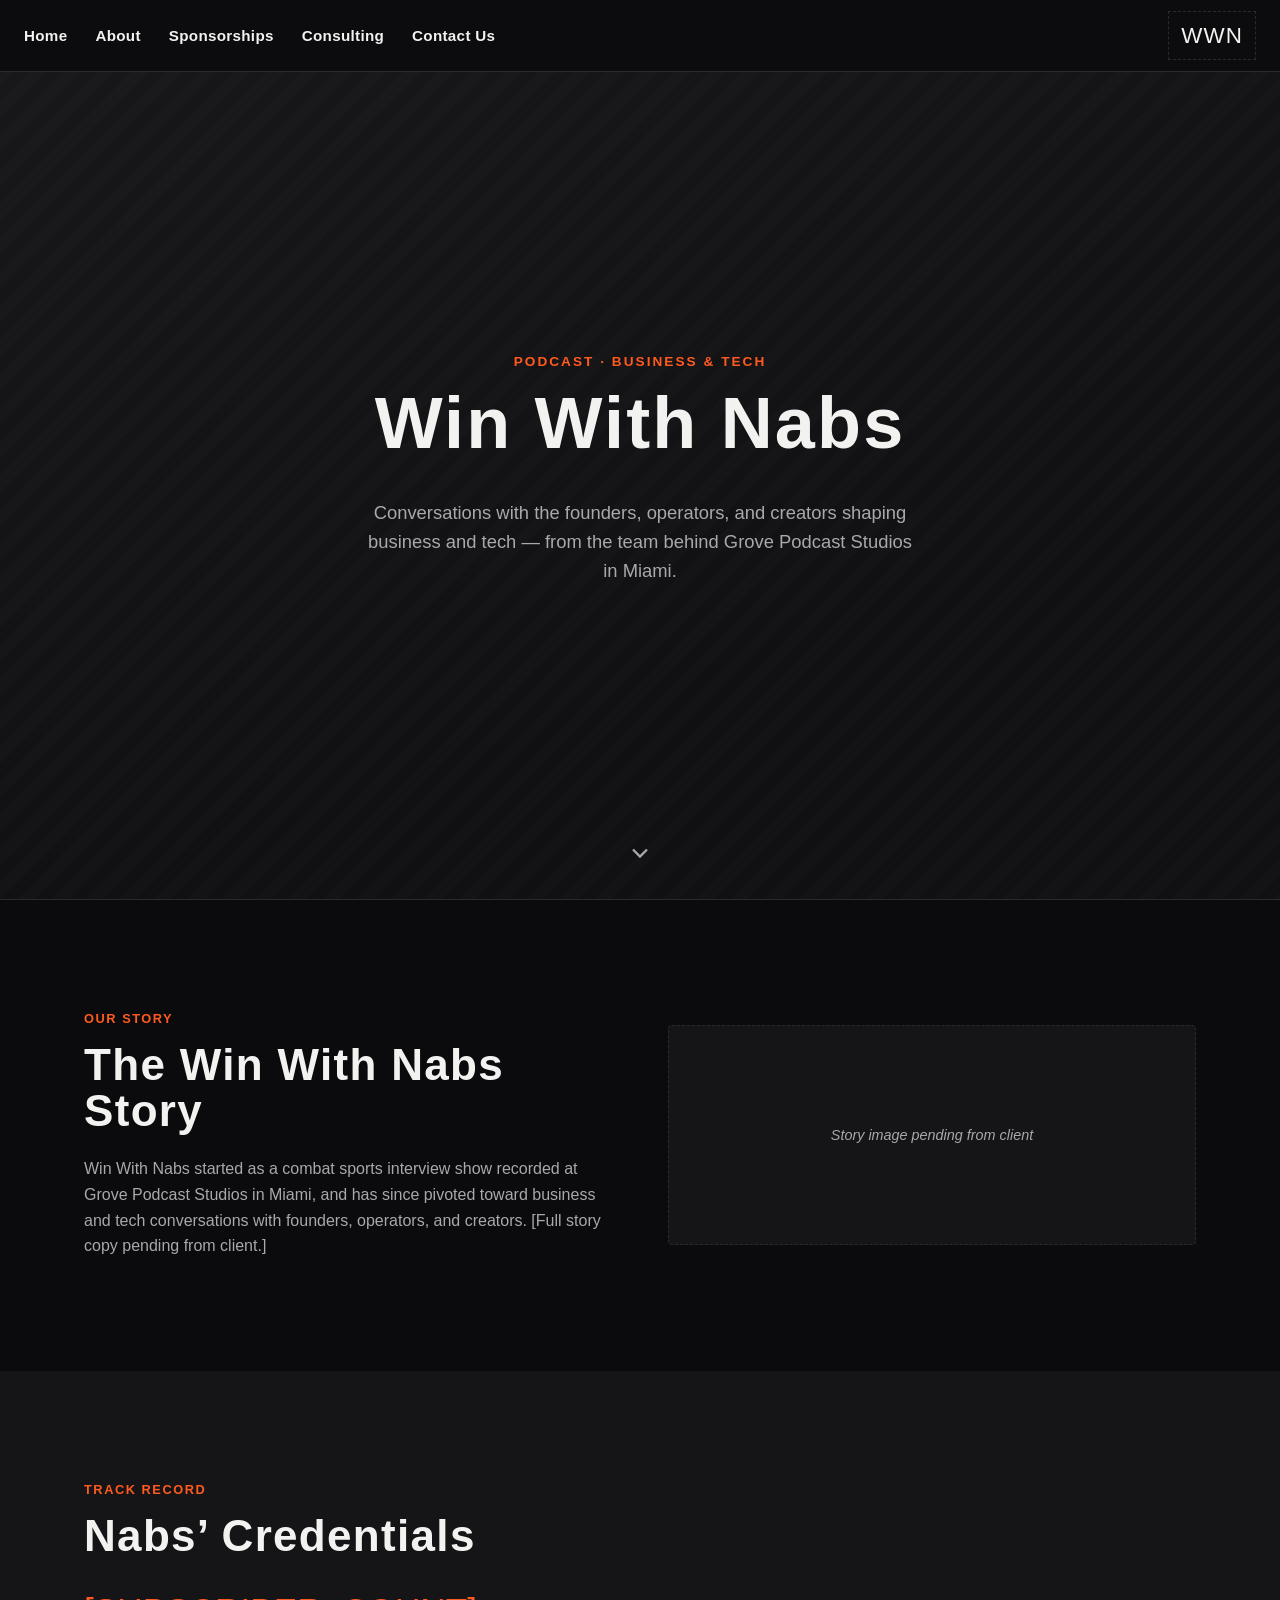
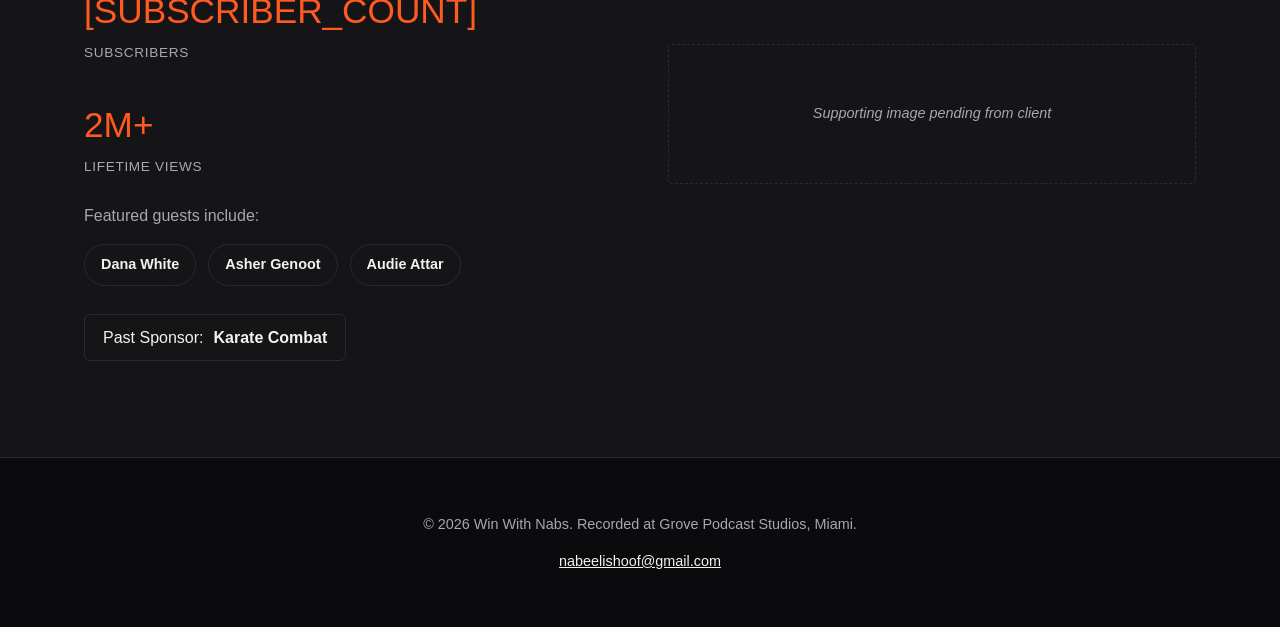
==== index.html @ 153f1a14 "update" ====
<!DOCTYPE html>
<html lang="en">
<head>
<meta charset="UTF-8" />
<meta name="viewport" content="width=device-width, initial-scale=1.0" />
<title>Win With Nabs</title>
<link rel="stylesheet" href="style.css" />
</head>
<body>

<nav class="nav">
  <button class="nav-toggle" aria-label="Toggle navigation" aria-expanded="false">&#9776;</button>
  <ul class="nav-links">
    <li><a href="WinWithNabs.html">Home</a></li>
    <li><a href="about.html">About</a></li>
    <li><a href="sponsorships.html">Sponsorships</a></li>
    <li><a href="consulting.html">Consulting</a></li>
    <li><a href="contact.html">Contact Us</a></li>
  </ul>
  <a href="WinWithNabs.html" class="nav-logo">WWN</a>
</nav>

<header class="hero">
  <!-- Hero background video pending from client (PRD Sec. 9); placeholder shown until then -->
  <div class="hero-media-placeholder" role="img" aria-label="Placeholder for looping Win With Nabs video clips"></div>
  <div class="hero-content">
    <p class="hero-eyebrow">Podcast &middot; Business &amp; Tech</p>
    <h1>Win With Nabs</h1>
    <p class="hero-tagline">
      Conversations with the founders, operators, and creators shaping business
      and tech &mdash; from the team behind Grove Podcast Studios in Miami.
    </p>
  </div>
  <button class="scroll-cue" aria-label="Scroll to next section">
    <svg viewBox="0 0 24 24" fill="none" stroke="currentColor" stroke-width="2">
      <path d="M6 9l6 6 6-6" />
    </svg>
  </button>
</header>

<section id="story">
  <div class="container split">
    <div class="split-text">
      <p class="eyebrow">Our Story</p>
      <h2>The Win With Nabs Story</h2>
      <!-- Copied from content.js storyText — update both places if this changes -->
      <p>
        Win With Nabs started as a combat sports interview show recorded at Grove
        Podcast Studios in Miami, and has since pivoted toward business and tech
        conversations with founders, operators, and creators. [Full story copy pending from client.]
      </p>
    </div>
    <div class="split-media">
      <div class="placeholder-box" role="img" aria-label="Placeholder for Win With Nabs story image">
        Story image pending from client
      </div>
    </div>
  </div>
</section>

<section id="credentials" class="section-alt">
  <div class="container split reverse">
    <div class="split-text">
      <p class="eyebrow">Track Record</p>
      <h2>Nabs&rsquo; Credentials</h2>
      <!-- Values below are copied from content.js — update both places if these change -->
      <div class="stats-row">
        <div class="stat">
          <span class="stat-value">[SUBSCRIBER_COUNT]</span>
          <span class="stat-label">Subscribers</span>
        </div>
        <div class="stat">
          <span class="stat-value">2M+</span>
          <span class="stat-label">Lifetime Views</span>
        </div>
      </div>
      <p>Featured guests include:</p>
      <ul class="guest-list">
        <li>Dana White</li>
        <li>Asher Genoot</li>
        <li>Audie Attar</li>
      </ul>
      <div class="sponsor-badge">
        <span>Past Sponsor:</span>
        <strong>Karate Combat</strong>
      </div>
    </div>
    <div class="split-media">
      <div class="placeholder-box small" role="img" aria-label="Placeholder for credentials image">
        Supporting image pending from client
      </div>
    </div>
  </div>
</section>

<footer>
  <div class="container">
    <p>&copy; 2026 Win With Nabs. Recorded at Grove Podcast Studios, Miami.</p>
    <p><a href="mailto:nabeelishoof@gmail.com">nabeelishoof@gmail.com</a></p>
  </div>
</footer>

<script src="main.js"></script>

</body>
</html>
---- style.css ----
/* Win With Nabs — base styles. Dark background + single accent color per PRD Sec. 8. */

:root {
  --accent: #ff5a1f; /* placeholder, synced from content.js at runtime */
  --bg: #0b0b0d;
  --bg-alt: #151517;
  --text: #f2f2f0;
  --text-muted: #a8a8ad;
  --border: #2a2a2e;
  --max-width: 1160px;
  --nav-height: 72px;
}

* {
  box-sizing: border-box;
}

html {
  scroll-behavior: smooth;
}

body {
  margin: 0;
  background: var(--bg);
  color: var(--text);
  font-family: "Inter", -apple-system, BlinkMacSystemFont, "Segoe UI", sans-serif;
  line-height: 1.6;
}

h1, h2, h3 {
  font-family: "Bebas Neue", "Inter", sans-serif;
  letter-spacing: 0.03em;
  line-height: 1.05;
  margin: 0 0 0.5em;
}

h1 { font-size: clamp(2.5rem, 6vw, 4.5rem); }
h2 { font-size: clamp(1.8rem, 4vw, 2.75rem); }
h3 { font-size: 1.25rem; }

p { color: var(--text-muted); }

a { color: var(--accent); }

img { max-width: 100%; display: block; }

.container {
  max-width: var(--max-width);
  margin: 0 auto;
  padding: 0 24px;
}

section {
  scroll-margin-top: var(--nav-height);
  padding: 96px 0;
}

/* ---------- Nav ---------- */
.nav {
  position: fixed;
  top: 0;
  left: 0;
  right: 0;
  height: var(--nav-height);
  display: flex;
  align-items: center;
  justify-content: space-between;
  padding: 0 24px;
  background: rgba(11, 11, 13, 0.85);
  backdrop-filter: blur(8px);
  border-bottom: 1px solid var(--border);
  z-index: 100;
}

.nav-links {
  display: flex;
  gap: 28px;
  list-style: none;
  margin: 0;
  padding: 0;
}

.nav-links a {
  color: var(--text);
  text-decoration: none;
  font-weight: 600;
  font-size: 0.95rem;
  letter-spacing: 0.02em;
}

.nav-links a:hover { color: var(--accent); }

.nav-logo {
  font-family: "Bebas Neue", sans-serif;
  font-size: 1.4rem;
  letter-spacing: 0.05em;
  color: var(--text);
  text-decoration: none;
  border: 1px dashed var(--border);
  padding: 6px 12px;
}

.nav-toggle {
  display: none;
  background: none;
  border: none;
  color: var(--text);
  font-size: 1.6rem;
  cursor: pointer;
}

@media (max-width: 768px) {
  .nav-links {
    position: absolute;
    top: var(--nav-height);
    left: 0;
    right: 0;
    background: var(--bg-alt);
    flex-direction: column;
    gap: 0;
    border-bottom: 1px solid var(--border);
    display: none;
  }
  .nav-links.open { display: flex; }
  .nav-links a {
    display: block;
    padding: 16px 24px;
    border-top: 1px solid var(--border);
  }
  .nav-toggle { display: block; }
}

/* ---------- Hero ---------- */
.hero {
  position: relative;
  min-height: 100vh;
  display: flex;
  flex-direction: column;
  align-items: center;
  justify-content: center;
  text-align: center;
  padding: var(--nav-height) 24px 48px;
  background: linear-gradient(160deg, #1a1a1d 0%, #0b0b0d 70%);
  border-bottom: 1px solid var(--border);
  overflow: hidden;
}

.hero-media-placeholder {
  position: absolute;
  inset: 0;
  display: flex;
  align-items: center;
  justify-content: center;
  background: repeating-linear-gradient(
    135deg,
    #1c1c1f,
    #1c1c1f 12px,
    #161618 12px,
    #161618 24px
  );
  opacity: 0.5;
}

.hero-content {
  position: relative;
  z-index: 1;
  max-width: 760px;
}

.hero-eyebrow {
  color: var(--accent);
  font-weight: 700;
  letter-spacing: 0.15em;
  text-transform: uppercase;
  font-size: 0.85rem;
}

.hero-tagline {
  font-size: 1.15rem;
  color: var(--text-muted);
  max-width: 560px;
  margin: 0 auto;
}

.scroll-cue {
  position: absolute;
  bottom: 28px;
  left: 50%;
  transform: translateX(-50%);
  background: none;
  border: none;
  color: var(--text-muted);
  cursor: pointer;
  z-index: 1;
  animation: bounce 2s infinite;
}

.scroll-cue svg { width: 28px; height: 28px; }

@keyframes bounce {
  0%, 100% { transform: translate(-50%, 0); }
  50% { transform: translate(-50%, 8px); }
}

/* ---------- Two-column split sections ---------- */
.split {
  display: grid;
  grid-template-columns: 1fr 1fr;
  gap: 56px;
  align-items: center;
}

.split.reverse .split-media { order: 2; }
.split.reverse .split-text { order: 1; }

@media (max-width: 768px) {
  .split {
    grid-template-columns: 1fr;
  }
  .split.reverse .split-media,
  .split.reverse .split-text {
    order: initial;
  }
  section { padding: 64px 0; }
}

.placeholder-box {
  border: 1px dashed var(--border);
  background: var(--bg-alt);
  color: var(--text-muted);
  font-style: italic;
  font-size: 0.9rem;
  text-align: center;
  display: flex;
  align-items: center;
  justify-content: center;
  padding: 24px;
  min-height: 220px;
  border-radius: 4px;
}

.placeholder-box.small { min-height: 140px; }

/* ---------- Credentials / stats ---------- */
.stats-row {
  display: flex;
  flex-wrap: wrap;
  gap: 32px;
  margin: 24px 0;
}

.stat {
  min-width: 140px;
}

.stat-value {
  font-family: "Bebas Neue", sans-serif;
  font-size: 2.2rem;
  color: var(--accent);
  display: block;
}

.stat-label {
  color: var(--text-muted);
  font-size: 0.85rem;
  text-transform: uppercase;
  letter-spacing: 0.05em;
}

.guest-list {
  display: flex;
  flex-wrap: wrap;
  gap: 12px;
  margin: 16px 0;
  padding: 0;
  list-style: none;
}

.guest-list li {
  border: 1px solid var(--border);
  padding: 8px 16px;
  border-radius: 999px;
  font-weight: 600;
  font-size: 0.9rem;
}

.sponsor-badge {
  display: inline-flex;
  align-items: center;
  gap: 10px;
  border: 1px solid var(--border);
  padding: 10px 18px;
  border-radius: 6px;
  margin-top: 12px;
}

/* ---------- Section headers ---------- */
.section-alt { background: var(--bg-alt); }

.eyebrow {
  color: var(--accent);
  text-transform: uppercase;
  letter-spacing: 0.12em;
  font-weight: 700;
  font-size: 0.8rem;
}

/* ---------- CTA buttons ---------- */
.btn {
  display: inline-block;
  background: var(--accent);
  color: #0b0b0d;
  font-weight: 700;
  padding: 14px 28px;
  border-radius: 4px;
  text-decoration: none;
  border: none;
  cursor: pointer;
  font-size: 1rem;
  letter-spacing: 0.02em;
}

.btn:hover { opacity: 0.9; }

.btn-outline {
  background: transparent;
  color: var(--text);
  border: 1px solid var(--accent);
}

.cta-note {
  font-size: 0.85rem;
  color: var(--text-muted);
  margin-top: 10px;
}

/* ---------- Forms ---------- */
form {
  max-width: 560px;
  margin-top: 32px;
}

.field {
  margin-bottom: 18px;
}

label {
  display: block;
  font-weight: 600;
  margin-bottom: 6px;
  font-size: 0.9rem;
}

input:not([type="checkbox"]), select, textarea {
  width: 100%;
  padding: 12px 14px;
  background: var(--bg-alt);
  border: 1px solid var(--border);
  color: var(--text);
  border-radius: 4px;
  font-family: inherit;
  font-size: 1rem;
}

input:focus, select:focus, textarea:focus {
  outline: 2px solid var(--accent);
  outline-offset: 1px;
}

textarea { min-height: 120px; resize: vertical; }

/* Honeypot field — hidden from sighted users but not from bots/screen readers should skip it */
.hp-field {
  position: absolute;
  left: -9999px;
  width: 1px;
  height: 1px;
  overflow: hidden;
}

.form-status {
  margin-top: 16px;
  padding: 12px 16px;
  border-radius: 4px;
  font-size: 0.9rem;
  display: none;
}

.form-status.success {
  display: block;
  background: rgba(46, 204, 113, 0.12);
  border: 1px solid #2ecc71;
  color: #2ecc71;
}

.form-status.error {
  display: block;
  background: rgba(231, 76, 60, 0.12);
  border: 1px solid #e74c3c;
  color: #e74c3c;
}

/* ---------- Footer ---------- */
footer {
  border-top: 1px solid var(--border);
  padding: 40px 0;
  text-align: center;
  color: var(--text-muted);
  font-size: 0.9rem;
}

footer a { color: var(--text); }
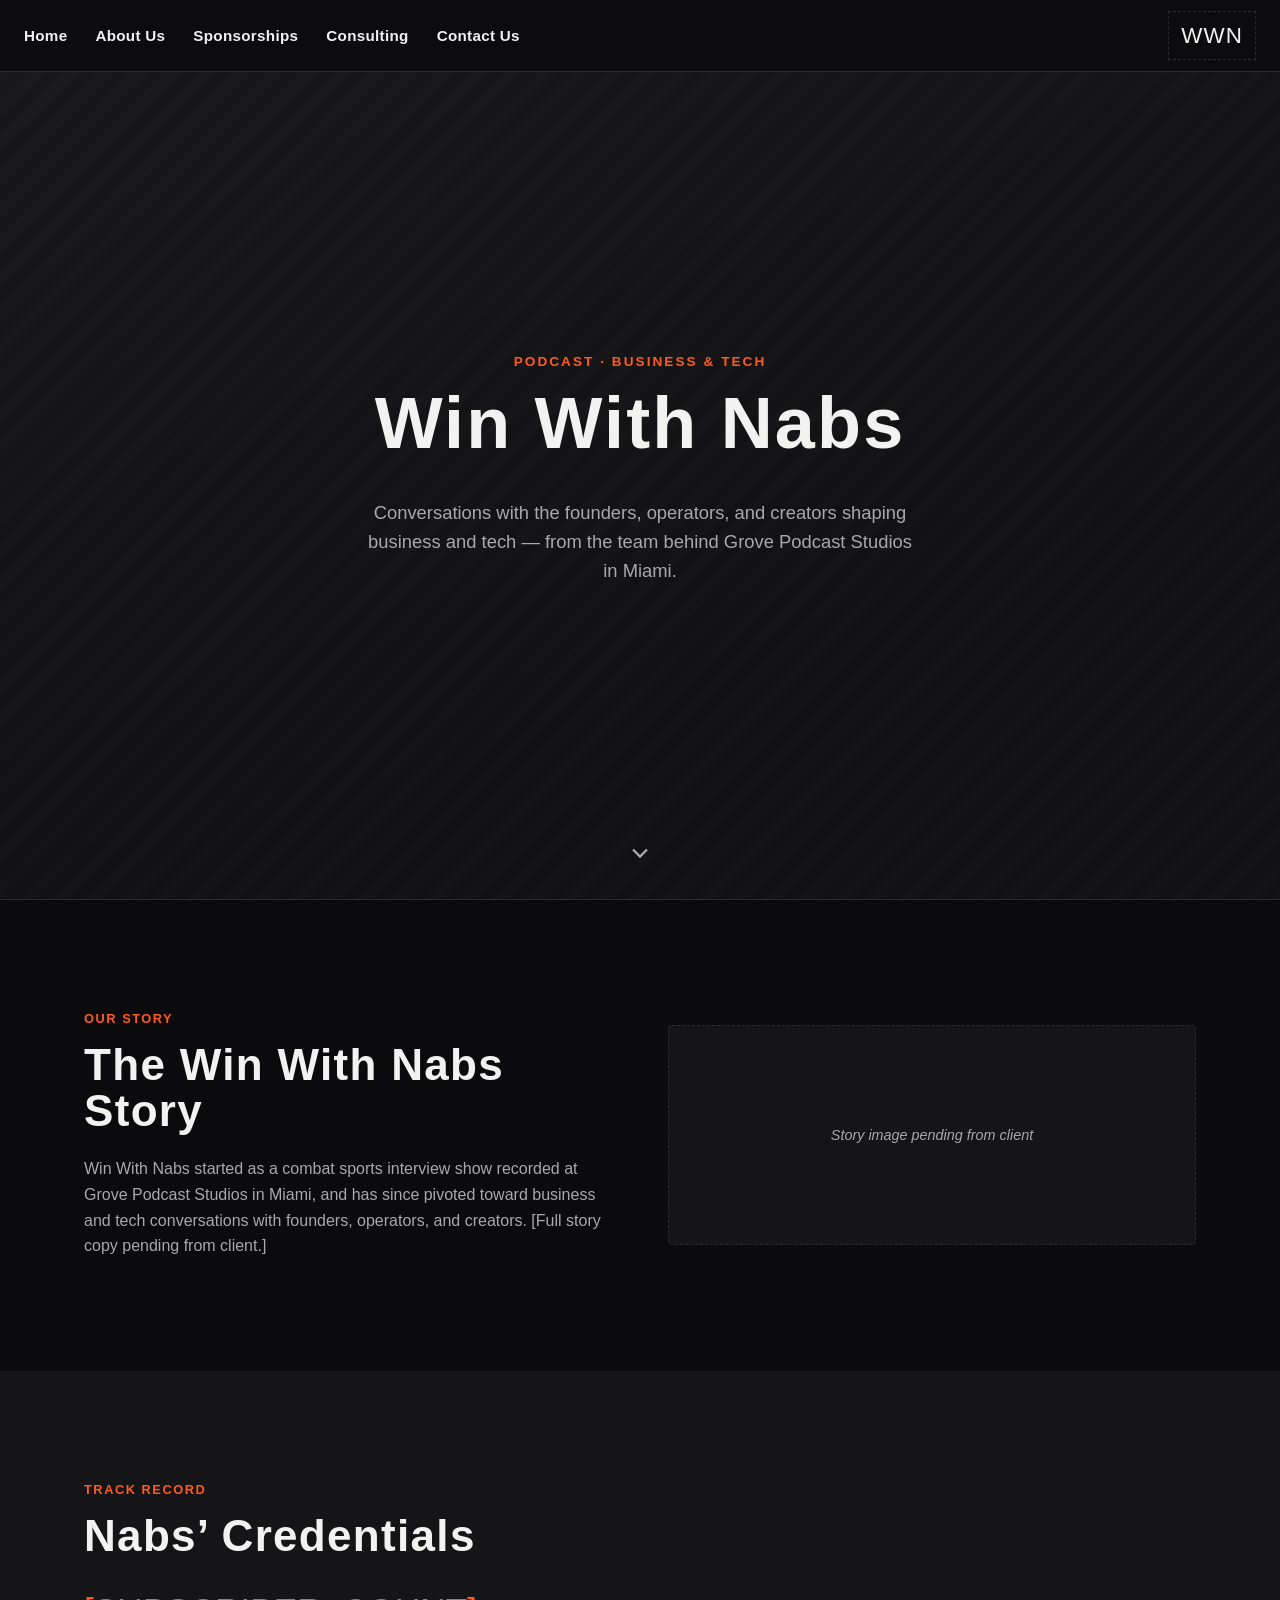
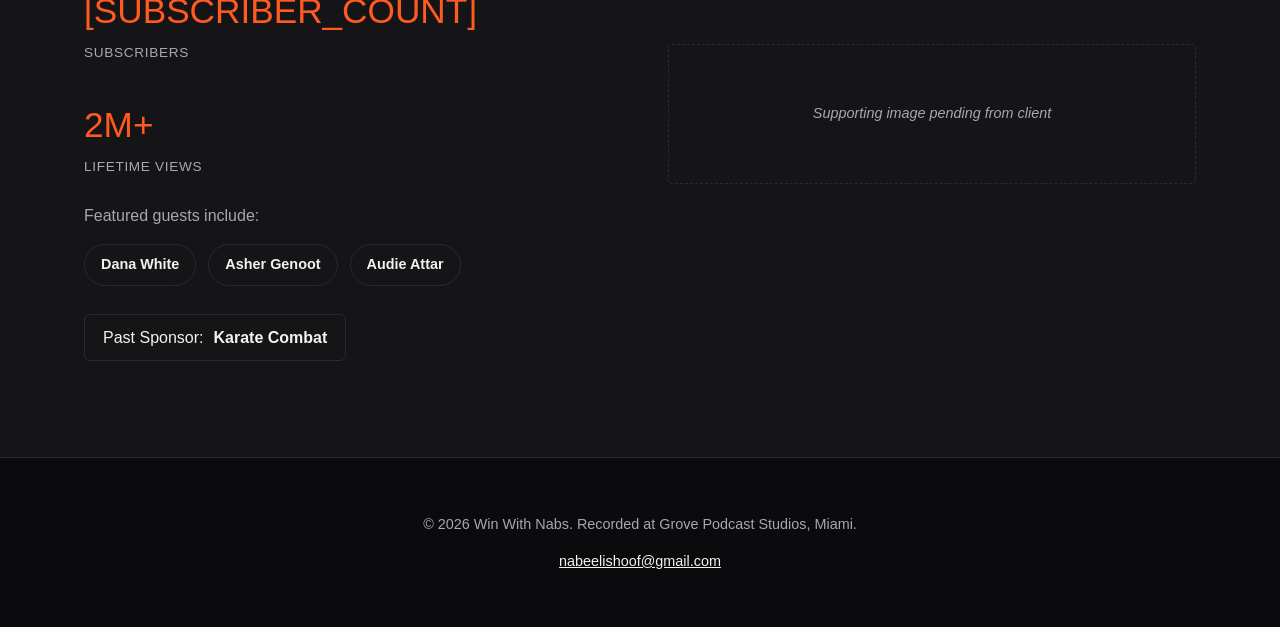
==== commit 45256844: "Fix nav links to point to index.html" ====
--- a/index.html
+++ b/index.html
@@ -11,13 +11,13 @@
 <nav class="nav">
   <button class="nav-toggle" aria-label="Toggle navigation" aria-expanded="false">&#9776;</button>
   <ul class="nav-links">
-    <li><a href="WinWithNabs.html">Home</a></li>
-    <li><a href="about.html">About</a></li>
+    <li><a href="index.html">Home</a></li>
+    <li><a href="about.html">About Us</a></li>
     <li><a href="sponsorships.html">Sponsorships</a></li>
     <li><a href="consulting.html">Consulting</a></li>
     <li><a href="contact.html">Contact Us</a></li>
   </ul>
-  <a href="WinWithNabs.html" class="nav-logo">WWN</a>
+  <a href="index.html" class="nav-logo">WWN</a>
 </nav>
 
 <header class="hero">
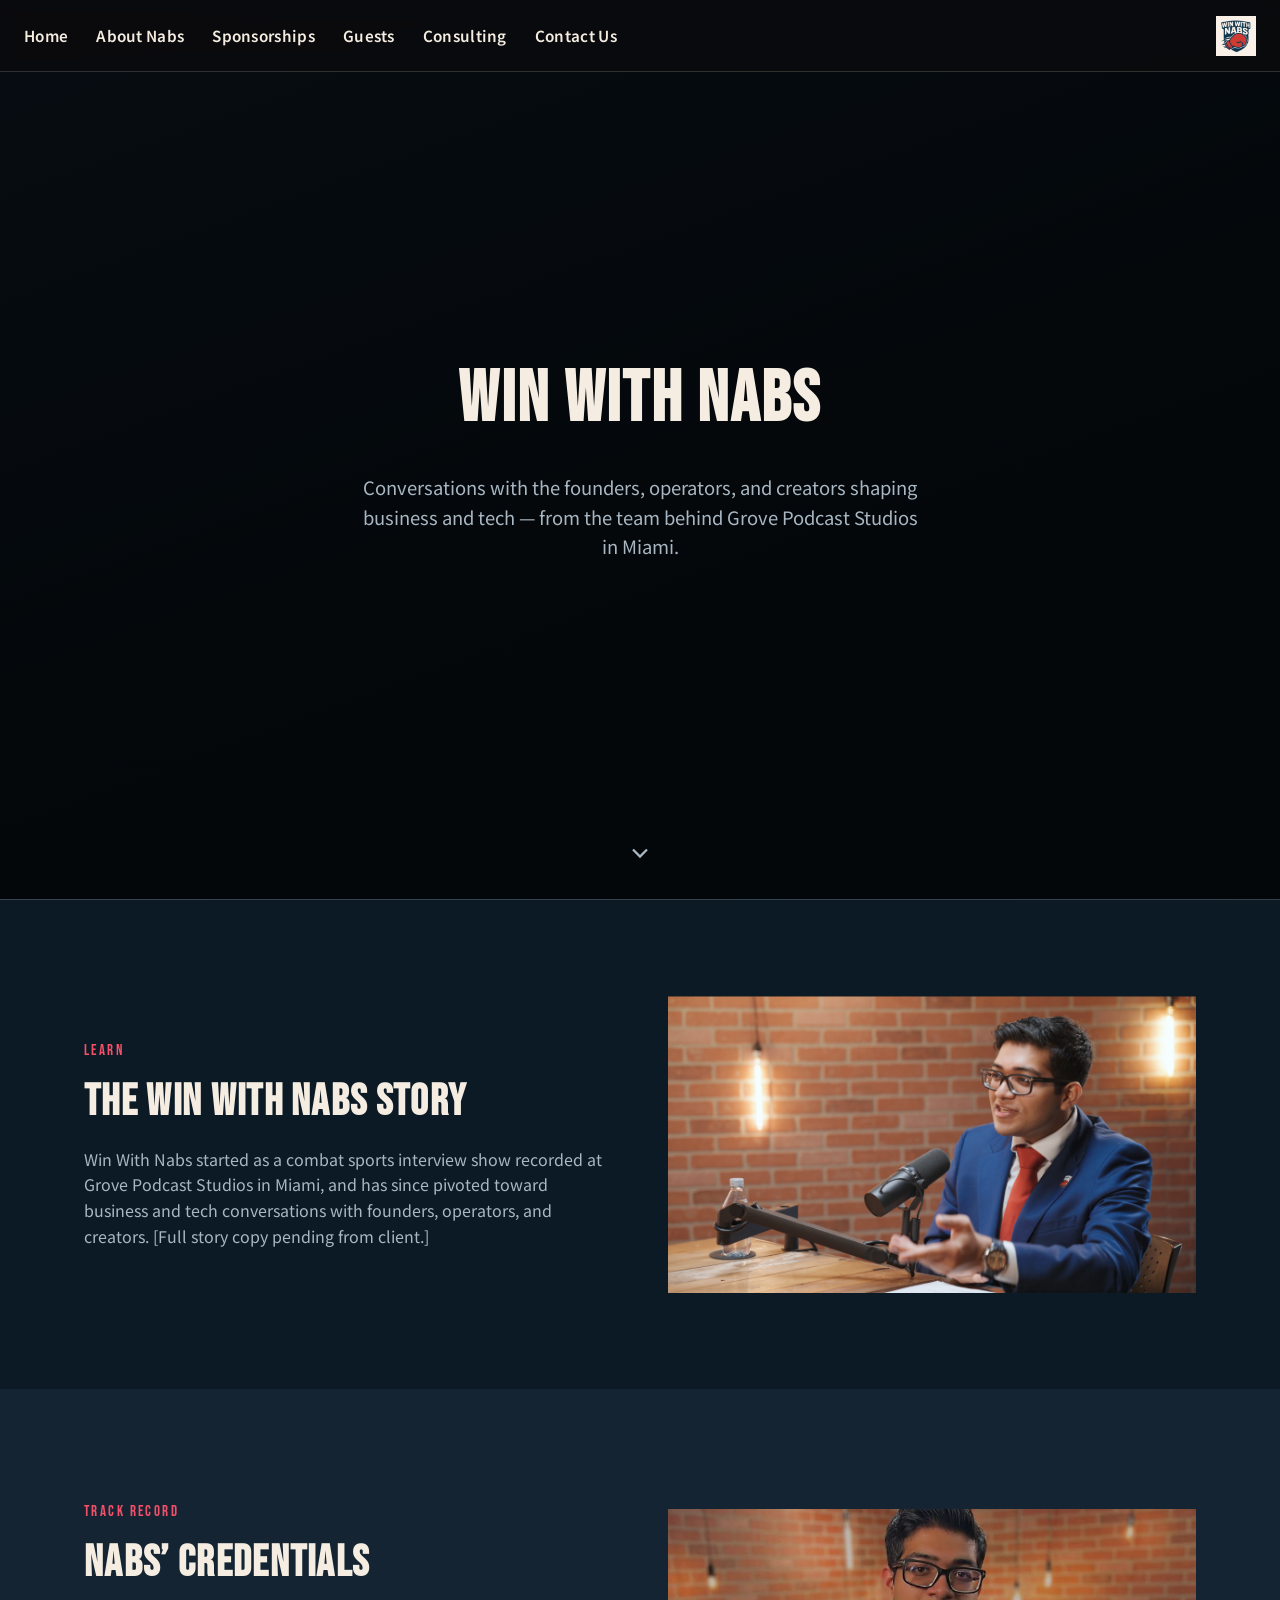
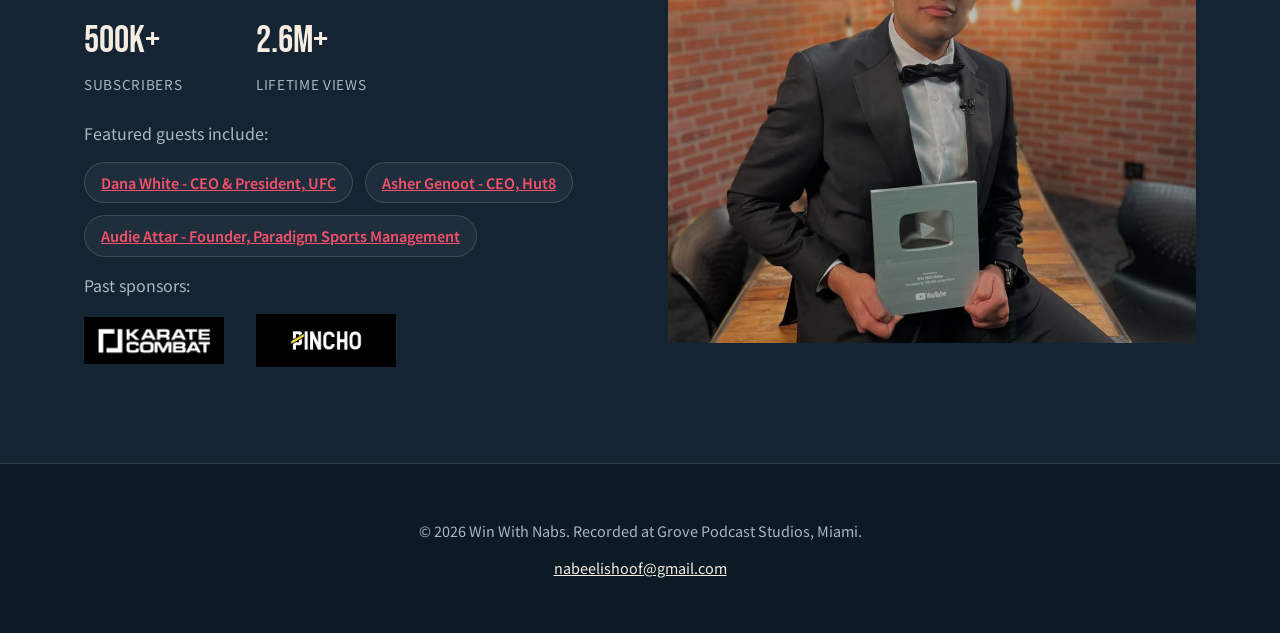
==== commit a15c634b: "Near completion" ====
--- a/index.html
+++ b/index.html
@@ -4,6 +4,10 @@
 <meta charset="UTF-8" />
 <meta name="viewport" content="width=device-width, initial-scale=1.0" />
 <title>Win With Nabs</title>
+<link rel="icon" href="WWN_logo.JPG" type="image/jpeg" />
+<link rel="preconnect" href="https://fonts.googleapis.com" />
+<link rel="preconnect" href="https://fonts.gstatic.com" crossorigin />
+<link href="https://fonts.googleapis.com/css2?family=Bebas+Neue&family=Noto+Sans+JP:wght@400;500;700;900&display=swap" rel="stylesheet" />
 <link rel="stylesheet" href="style.css" />
 </head>
 <body>
@@ -12,20 +16,28 @@
   <button class="nav-toggle" aria-label="Toggle navigation" aria-expanded="false">&#9776;</button>
   <ul class="nav-links">
     <li><a href="index.html">Home</a></li>
-    <li><a href="about.html">About Us</a></li>
+    <li><a href="about.html">About Nabs</a></li>
     <li><a href="sponsorships.html">Sponsorships</a></li>
+    <li><a href="guests.html">Guests</a></li>
     <li><a href="consulting.html">Consulting</a></li>
     <li><a href="contact.html">Contact Us</a></li>
   </ul>
-  <a href="index.html" class="nav-logo">WWN</a>
+  <a href="index.html" class="nav-logo">
+    <img src="WWN_logo.JPG" alt="Win With Nabs Logo" />
+  </a>
 </nav>
 
 <header class="hero">
-  <!-- Hero background video pending from client (PRD Sec. 9); placeholder shown until then -->
-  <div class="hero-media-placeholder" role="img" aria-label="Placeholder for looping Win With Nabs video clips"></div>
+  <!-- Hero background video pending from client (PRD Sec. 9); rotating clip stills used as interim background -->
+  <div class="hero-media" role="img" aria-label="Rotating Win With Nabs podcast clips">
+    <img src="Content_WWN.webp" alt="" class="hero-slide" />
+    <img src="Asher_clip.webp" alt="" class="hero-slide" />
+    <img src="Losing.webp" alt="" class="hero-slide" />
+    <img src="mqdefault_6s (1).webp" alt="" class="hero-slide" />
+    <div class="hero-media-overlay"></div>
+  </div>
   <div class="hero-content">
-    <p class="hero-eyebrow">Podcast &middot; Business &amp; Tech</p>
-    <h1>Win With Nabs</h1>
+    <h1><a href="https://www.youtube.com/@WinWNabs/featured" target="_blank" rel="noopener" class="hero-title-link">Win With Nabs</a></h1>
     <p class="hero-tagline">
       Conversations with the founders, operators, and creators shaping business
       and tech &mdash; from the team behind Grove Podcast Studios in Miami.
@@ -38,60 +50,60 @@
   </button>
 </header>
 
-<section id="story">
-  <div class="container split">
-    <div class="split-text">
-      <p class="eyebrow">Our Story</p>
-      <h2>The Win With Nabs Story</h2>
-      <!-- Copied from content.js storyText — update both places if this changes -->
-      <p>
-        Win With Nabs started as a combat sports interview show recorded at Grove
-        Podcast Studios in Miami, and has since pivoted toward business and tech
-        conversations with founders, operators, and creators. [Full story copy pending from client.]
-      </p>
-    </div>
-    <div class="split-media">
-      <div class="placeholder-box" role="img" aria-label="Placeholder for Win With Nabs story image">
-        Story image pending from client
+<main>
+  <section id="story">
+    <div class="container split">
+      <div class="split-text">
+        <p class="eyebrow">Learn</p>
+        <h2>The Win With Nabs Story</h2>
+        <!-- Copied from content.js storyText — update both places if this changes -->
+        <p>
+          Win With Nabs started as a combat sports interview show recorded at Grove
+          Podcast Studios in Miami, and has since pivoted toward business and tech
+          conversations with founders, operators, and creators. [Full story copy pending from client.]
+        </p>
+      </div>
+      <div class="split-media">
+        <img src="Nabs_story.PNG" alt="Nabs recording the Win With Nabs podcast" class="story-image" />
       </div>
     </div>
-  </div>
-</section>
+  </section>
 
-<section id="credentials" class="section-alt">
-  <div class="container split reverse">
-    <div class="split-text">
-      <p class="eyebrow">Track Record</p>
-      <h2>Nabs&rsquo; Credentials</h2>
-      <!-- Values below are copied from content.js — update both places if these change -->
-      <div class="stats-row">
-        <div class="stat">
-          <span class="stat-value">[SUBSCRIBER_COUNT]</span>
-          <span class="stat-label">Subscribers</span>
+  <section id="credentials" class="section-alt">
+    <div class="container split reverse">
+      <div class="split-text">
+        <p class="eyebrow">Track Record</p>
+        <h2>Nabs&rsquo; Credentials</h2>
+        <!-- Values below are copied from content.js — update both places if these change -->
+        <div class="stats-row">
+          <div class="stat">
+            <span class="stat-value">500K+</span>
+            <span class="stat-label">Subscribers</span>
+          </div>
+          <div class="stat">
+            <span class="stat-value">2.6M+</span>
+            <span class="stat-label">Lifetime Views</span>
+          </div>
         </div>
-        <div class="stat">
-          <span class="stat-value">2M+</span>
-          <span class="stat-label">Lifetime Views</span>
+        <p>Featured guests include:</p>
+        <ul class="guest-list">
+          <li><a href="https://www.youtube.com/watch?v=FTucsCOQxkI" target="_blank" rel="noopener">Dana White - CEO & President, UFC</a></li>
+          <li><a href="https://www.youtube.com/watch?v=g6CJSnWDJ6E" target="_blank" rel="noopener">Asher Genoot - CEO, Hut8</a></li>
+          <li><a href="https://www.youtube.com/watch?v=1FMTbM9Bgzk" target="_blank" rel="noopener">Audie Attar - Founder, Paradigm Sports Management</a></li>
+        </ul>
+        <p>Past sponsors:</p>
+        <!-- Logos copied from content.js pastSponsors — update both places if these change -->
+        <div class="sponsor-logos">
+          <img src="KC_logo.png" alt="Karate Combat logo" />
+          <img src="Pincho_logo.png" alt="Pincho logo" />
         </div>
       </div>
-      <p>Featured guests include:</p>
-      <ul class="guest-list">
-        <li>Dana White</li>
-        <li>Asher Genoot</li>
-        <li>Audie Attar</li>
-      </ul>
-      <div class="sponsor-badge">
-        <span>Past Sponsor:</span>
-        <strong>Karate Combat</strong>
+      <div class="split-media">
+        <img src="Nabs_Play.png" alt="Nabs on the Win With Nabs set" class="story-image" />
       </div>
     </div>
-    <div class="split-media">
-      <div class="placeholder-box small" role="img" aria-label="Placeholder for credentials image">
-        Supporting image pending from client
-      </div>
-    </div>
-  </div>
-</section>
+  </section>
+</main>
 
 <footer>
   <div class="container">
--- a/style.css
+++ b/style.css
@@ -1,12 +1,18 @@
-/* Win With Nabs — base styles. Dark background + single accent color per PRD Sec. 8. */
+/* Win With Nabs — base styles. Dark background + single accent color matched
+   to the client logo (WWN_logo.JPG: navy shield, red glove, cream background)
+   per PRD Sec. 8. */
 
 :root {
-  --accent: #ff5a1f; /* placeholder, synced from content.js at runtime */
-  --bg: #0b0b0d;
-  --bg-alt: #151517;
-  --text: #f2f2f0;
-  --text-muted: #a8a8ad;
-  --border: #2a2a2e;
+  --accent: #8a1128; /* deep crimson from the boxing glove — decorative use (borders, badges) */
+  --accent-text: #f5506a; /* vivid crimson — meets 4.5:1 contrast on --bg/--bg-alt for text/links (PRD Sec. 11) */
+  --accent-button: #6f0e20; /* darkest crimson — meets 4.5:1 contrast with --text for button labels */
+  --bg: #0c1a26; /* dark navy, sampled from the logo's shield/text color */
+  --bg-alt: #142433;
+  --text: #f5ede1; /* cream, sampled from the logo's background */
+  --text-muted: #a9b7c2;
+  --border: rgba(245, 237, 225, 0.16); /* cream hairline sampled from the logo background, used for all component borders */
+  --font-display: "Bebas Neue", "Arial Narrow", sans-serif;
+  --font-body: "Noto Sans JP", -apple-system, BlinkMacSystemFont, "Segoe UI", sans-serif;
   --max-width: 1160px;
   --nav-height: 72px;
 }
@@ -23,12 +29,12 @@
   margin: 0;
   background: var(--bg);
   color: var(--text);
-  font-family: "Inter", -apple-system, BlinkMacSystemFont, "Segoe UI", sans-serif;
+  font-family: var(--font-body);
   line-height: 1.6;
 }
 
 h1, h2, h3 {
-  font-family: "Bebas Neue", "Inter", sans-serif;
+  font-family: var(--font-display);
   letter-spacing: 0.03em;
   line-height: 1.05;
   margin: 0 0 0.5em;
@@ -40,7 +46,7 @@
 
 p { color: var(--text-muted); }
 
-a { color: var(--accent); }
+a { color: var(--accent-text); }
 
 img { max-width: 100%; display: block; }
 
@@ -88,16 +94,23 @@
   letter-spacing: 0.02em;
 }
 
-.nav-links a:hover { color: var(--accent); }
+.nav-links a:hover { color: var(--accent-text); }
 
 .nav-logo {
-  font-family: "Bebas Neue", sans-serif;
+  display: flex;
+  align-items: center;
+  font-family: var(--font-display);
   font-size: 1.4rem;
   letter-spacing: 0.05em;
   color: var(--text);
   text-decoration: none;
-  border: 1px dashed var(--border);
-  padding: 6px 12px;
+}
+
+.nav-logo img {
+  height: 40px;
+  width: auto;
+  max-width: 120px;
+  object-fit: contain;
 }
 
 .nav-toggle {
@@ -140,25 +153,51 @@
   justify-content: center;
   text-align: center;
   padding: var(--nav-height) 24px 48px;
-  background: linear-gradient(160deg, #1a1a1d 0%, #0b0b0d 70%);
+  background: linear-gradient(160deg, var(--bg-alt) 0%, var(--bg) 70%);
   border-bottom: 1px solid var(--border);
   overflow: hidden;
 }
 
-.hero-media-placeholder {
-  position: absolute;
-  inset: 0;
-  display: flex;
-  align-items: center;
-  justify-content: center;
-  background: repeating-linear-gradient(
-    135deg,
-    #1c1c1f,
-    #1c1c1f 12px,
-    #161618 12px,
-    #161618 24px
-  );
-  opacity: 0.5;
+.hero-media {
+  position: absolute;
+  inset: 0;
+  overflow: hidden;
+}
+
+.hero-slide {
+  position: absolute;
+  inset: 0;
+  width: 100%;
+  height: 100%;
+  object-fit: cover;
+  opacity: 0;
+  animation: hero-slide-cycle 12s infinite;
+}
+
+.hero-slide:nth-child(1) { animation-delay: 0s; }
+.hero-slide:nth-child(2) { animation-delay: 3s; }
+.hero-slide:nth-child(3) { animation-delay: 6s; }
+.hero-slide:nth-child(4) { animation-delay: 9s; }
+
+@keyframes hero-slide-cycle {
+  0%, 24.9% { opacity: 1; }
+  25%, 100% { opacity: 0; }
+}
+
+.hero-media-overlay {
+  position: absolute;
+  inset: 0;
+  background: linear-gradient(160deg, rgba(0, 0, 0, 0.65) 0%, rgba(0, 0, 0, 0.75) 70%);
+}
+
+@media (prefers-reduced-motion: reduce) {
+  .hero-slide {
+    animation: none;
+    opacity: 0;
+  }
+  .hero-slide:first-child {
+    opacity: 1;
+  }
 }
 
 .hero-content {
@@ -167,12 +206,21 @@
   max-width: 760px;
 }
 
+.hero-title-link {
+  color: var(--text);
+  text-decoration: none;
+}
+
+.hero-title-link:hover {
+  color: var(--accent-text);
+}
+
 .hero-eyebrow {
-  color: var(--accent);
-  font-weight: 700;
-  letter-spacing: 0.15em;
+  font-family: var(--font-display);
+  color: var(--text);
+  letter-spacing: 0.2em;
   text-transform: uppercase;
-  font-size: 0.85rem;
+  font-size: 1rem;
 }
 
 .hero-tagline {
@@ -241,6 +289,49 @@
 
 .placeholder-box.small { min-height: 140px; }
 
+.split-media-img {
+  width: 100%;
+  border-radius: 4px;
+  display: block;
+}
+
+/* ---------- Consulting page rotating photo slideshow ---------- */
+.consulting-slideshow {
+  position: relative;
+  aspect-ratio: 4 / 3;
+  overflow: hidden;
+  border-radius: 4px;
+}
+
+.consulting-slideshow img {
+  position: absolute;
+  inset: 0;
+  width: 100%;
+  height: 100%;
+  object-fit: cover;
+  opacity: 0;
+  animation: consulting-slide-cycle 12s infinite;
+}
+
+.consulting-slideshow img:nth-child(1) { animation-delay: 0s; }
+.consulting-slideshow img:nth-child(2) { animation-delay: 4s; }
+.consulting-slideshow img:nth-child(3) { animation-delay: 8s; }
+
+@keyframes consulting-slide-cycle {
+  0%, 32.9% { opacity: 1; }
+  33%, 100% { opacity: 0; }
+}
+
+@media (prefers-reduced-motion: reduce) {
+  .consulting-slideshow img {
+    animation: none;
+    opacity: 0;
+  }
+  .consulting-slideshow img:first-child {
+    opacity: 1;
+  }
+}
+
 /* ---------- Credentials / stats ---------- */
 .stats-row {
   display: flex;
@@ -254,9 +345,9 @@
 }
 
 .stat-value {
-  font-family: "Bebas Neue", sans-serif;
-  font-size: 2.2rem;
-  color: var(--accent);
+  font-family: var(--font-display);
+  font-size: 2.4rem;
+  color: var(--text);
   display: block;
 }
 
@@ -278,6 +369,8 @@
 
 .guest-list li {
   border: 1px solid var(--border);
+  background: rgba(245, 237, 225, 0.05);
+  color: var(--text);
   padding: 8px 16px;
   border-radius: 999px;
   font-weight: 600;
@@ -289,35 +382,205 @@
   align-items: center;
   gap: 10px;
   border: 1px solid var(--border);
+  background: rgba(245, 237, 225, 0.05);
+  color: var(--text);
   padding: 10px 18px;
   border-radius: 6px;
   margin-top: 12px;
 }
 
+.sponsor-logos {
+  display: flex;
+  flex-wrap: wrap;
+  align-items: center;
+  gap: 32px;
+  margin-top: 12px;
+}
+
+.sponsor-logos img {
+  max-width: 140px;
+  width: 100%;
+  height: auto;
+}
+
 /* ---------- Section headers ---------- */
 .section-alt { background: var(--bg-alt); }
 
 .eyebrow {
-  color: var(--accent);
+  font-family: var(--font-display);
+  color: var(--accent-text);
   text-transform: uppercase;
-  letter-spacing: 0.12em;
-  font-weight: 700;
-  font-size: 0.8rem;
+  letter-spacing: 0.16em;
+  font-size: 0.95rem;
+}
+
+/* ---------- Page hero (interior pages, shorter than the homepage hero) ---------- */
+.page-hero {
+  position: relative;
+  padding: calc(var(--nav-height) + 64px) 24px 64px;
+  text-align: center;
+  background: linear-gradient(160deg, var(--bg-alt) 0%, var(--bg) 70%);
+  border-bottom: 1px solid var(--border);
+  overflow: hidden;
+}
+
+.page-hero .eyebrow { display: block; margin-bottom: 8px; }
+
+.page-hero-tagline {
+  max-width: 620px;
+  margin: 0 auto;
+  font-size: 1.05rem;
+}
+
+/* ---------- Page hero with rotating photo slideshow (e.g. guests page) ---------- */
+.page-hero-media {
+  position: absolute;
+  inset: 0;
+  overflow: hidden;
+}
+
+.page-hero-slide {
+  position: absolute;
+  inset: 0;
+  width: 100%;
+  height: 100%;
+  object-fit: cover;
+  object-position: center calc(50% + 250px);
+  opacity: 0;
+  animation: page-hero-slide-cycle 15s infinite;
+}
+
+.page-hero-slide:nth-child(1) { animation-delay: 0s; }
+.page-hero-slide:nth-child(2) { animation-delay: 3s; }
+.page-hero-slide:nth-child(3) { animation-delay: 6s; }
+.page-hero-slide:nth-child(4) { animation-delay: 9s; }
+.page-hero-slide:nth-child(5) { animation-delay: 12s; }
+
+@keyframes page-hero-slide-cycle {
+  0%, 19.9% { opacity: 1; }
+  20%, 100% { opacity: 0; }
+}
+
+.page-hero-media-overlay {
+  position: absolute;
+  inset: 0;
+  background: linear-gradient(160deg, rgba(0, 0, 0, 0.65) 0%, rgba(0, 0, 0, 0.75) 70%);
+}
+
+@media (prefers-reduced-motion: reduce) {
+  .page-hero-slide {
+    animation: none;
+    opacity: 0;
+  }
+  .page-hero-slide:first-child {
+    opacity: 1;
+  }
+}
+
+.page-hero-slideshow .page-hero-content {
+  position: relative;
+  z-index: 1;
+}
+
+/* ---------- Page hero with background image (dark overlay keeps text readable) ---------- */
+.page-hero-bg-clip {
+  background: url("cont_clip.webp") center/cover no-repeat;
+}
+
+.page-hero-bg-sponsor {
+  background: url("Sponsor_nabs.webp") center/cover no-repeat;
+}
+
+.page-hero-bg-clip::before,
+.page-hero-bg-sponsor::before {
+  content: "";
+  position: absolute;
+  inset: 0;
+  background: linear-gradient(160deg, rgba(12, 26, 38, 0.82) 0%, rgba(12, 26, 38, 0.9) 70%);
+}
+
+.page-hero-bg-clip .eyebrow,
+.page-hero-bg-clip h1,
+.page-hero-bg-clip .page-hero-tagline,
+.page-hero-bg-sponsor .eyebrow,
+.page-hero-bg-sponsor h1,
+.page-hero-bg-sponsor .page-hero-tagline {
+  position: relative;
+  z-index: 1;
+}
+
+/* ---------- Card grids (CSS Grid), e.g. guest cards ---------- */
+.card-grid {
+  display: grid;
+  grid-template-columns: repeat(3, 1fr);
+  gap: 24px;
+  margin-top: 24px;
+}
+
+@media (max-width: 768px) {
+  .card-grid { grid-template-columns: 1fr; }
+}
+
+.card {
+  border: 1px solid var(--border);
+  background: linear-gradient(160deg, var(--bg-alt) 0%, rgba(245, 237, 225, 0.04) 200%);
+  border-radius: 6px;
+  padding: 20px;
+  text-align: center;
+}
+
+.card .placeholder-box {
+  min-height: 160px;
+  margin-bottom: 16px;
+}
+
+.card img {
+  width: 100%;
+  height: 160px;
+  object-fit: cover;
+  border-radius: 4px;
+  margin-bottom: 16px;
+  display: block;
+}
+
+.card a {
+  color: inherit;
+  text-decoration: none;
+}
+
+.card a:hover h3 {
+  text-decoration: underline;
+}
+
+.card h3 { margin-bottom: 4px; }
+
+.card p { margin: 0; font-size: 0.9rem; }
+
+/* ---------- Two-field form rows (CSS Grid), collapse to one column on mobile ---------- */
+.form-grid {
+  display: grid;
+  grid-template-columns: 1fr 1fr;
+  gap: 0 20px;
+}
+
+@media (max-width: 600px) {
+  .form-grid { grid-template-columns: 1fr; }
 }
 
 /* ---------- CTA buttons ---------- */
 .btn {
   display: inline-block;
-  background: var(--accent);
-  color: #0b0b0d;
-  font-weight: 700;
-  padding: 14px 28px;
+  background: var(--accent-button);
+  color: var(--text);
+  font-family: var(--font-display);
+  font-size: 1.15rem;
+  padding: 14px 30px;
   border-radius: 4px;
   text-decoration: none;
   border: none;
   cursor: pointer;
-  font-size: 1rem;
-  letter-spacing: 0.02em;
+  letter-spacing: 0.06em;
+  text-transform: uppercase;
 }
 
 .btn:hover { opacity: 0.9; }
@@ -325,7 +588,7 @@
 .btn-outline {
   background: transparent;
   color: var(--text);
-  border: 1px solid var(--accent);
+  border: 1px solid var(--accent-button);
 }
 
 .cta-note {
@@ -363,7 +626,7 @@
 }
 
 input:focus, select:focus, textarea:focus {
-  outline: 2px solid var(--accent);
+  outline: 2px solid var(--accent-text);
   outline-offset: 1px;
 }
 
@@ -395,9 +658,9 @@
 
 .form-status.error {
   display: block;
-  background: rgba(231, 76, 60, 0.12);
-  border: 1px solid #e74c3c;
-  color: #e74c3c;
+  background: rgba(245, 80, 106, 0.12);
+  border: 1px solid var(--accent-text);
+  color: var(--accent-text);
 }
 
 /* ---------- Footer ---------- */
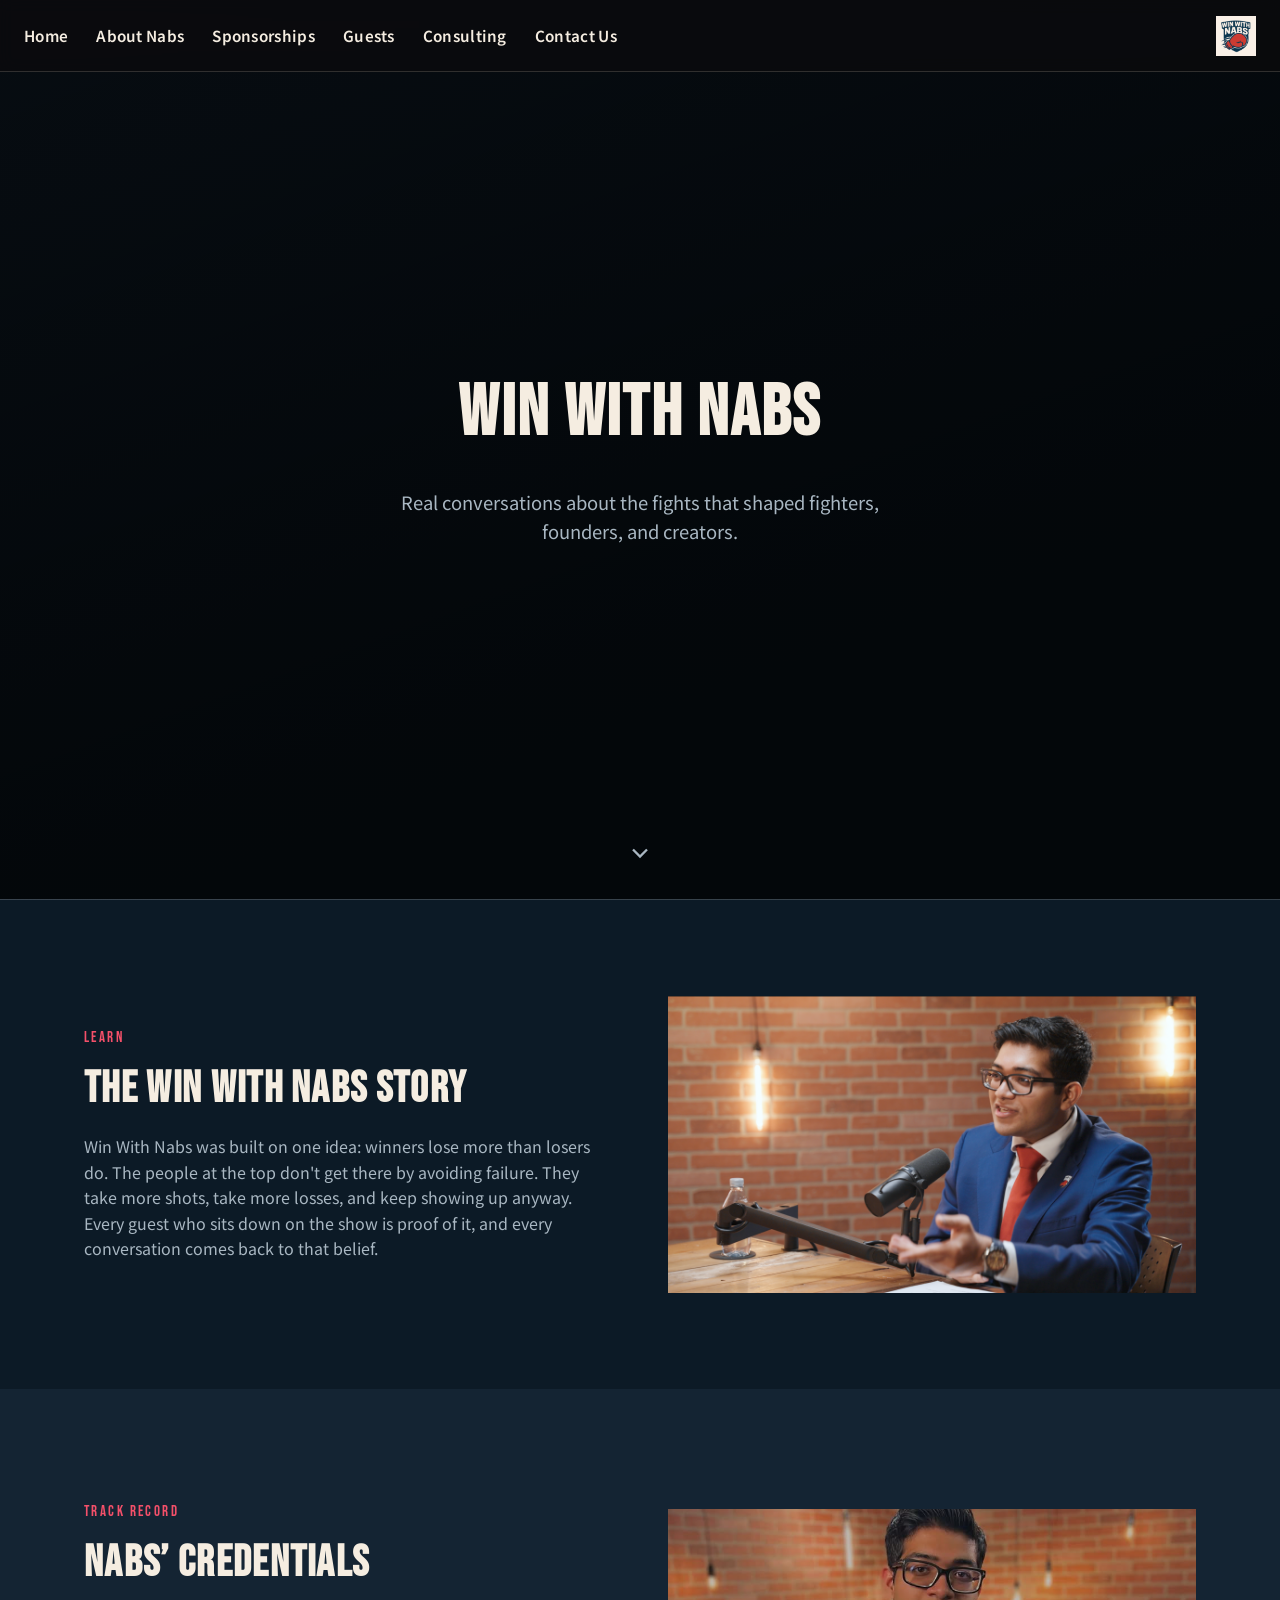
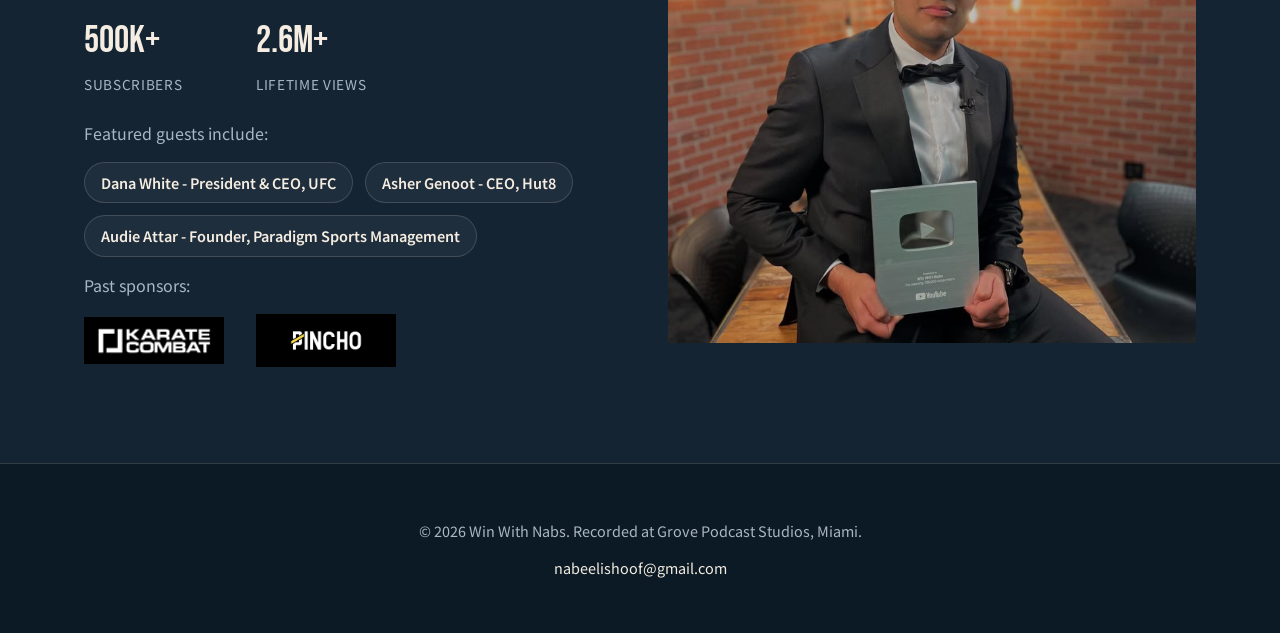
==== commit d5d50ebc: "Final commit - Mini-Project 1" ====
--- a/index.html
+++ b/index.html
@@ -39,8 +39,7 @@
   <div class="hero-content">
     <h1><a href="https://www.youtube.com/@WinWNabs/featured" target="_blank" rel="noopener" class="hero-title-link">Win With Nabs</a></h1>
     <p class="hero-tagline">
-      Conversations with the founders, operators, and creators shaping business
-      and tech &mdash; from the team behind Grove Podcast Studios in Miami.
+      Real conversations about the fights that shaped fighters, founders, and creators.
     </p>
   </div>
   <button class="scroll-cue" aria-label="Scroll to next section">
@@ -58,9 +57,9 @@
         <h2>The Win With Nabs Story</h2>
         <!-- Copied from content.js storyText — update both places if this changes -->
         <p>
-          Win With Nabs started as a combat sports interview show recorded at Grove
-          Podcast Studios in Miami, and has since pivoted toward business and tech
-          conversations with founders, operators, and creators. [Full story copy pending from client.]
+          Win With Nabs was built on one idea: winners lose more than losers do. 
+          The people at the top don't get there by avoiding failure. They take more shots, take more losses, and keep showing up anyway. 
+          Every guest who sits down on the show is proof of it, and every conversation comes back to that belief.
         </p>
       </div>
       <div class="split-media">
@@ -87,7 +86,7 @@
         </div>
         <p>Featured guests include:</p>
         <ul class="guest-list">
-          <li><a href="https://www.youtube.com/watch?v=FTucsCOQxkI" target="_blank" rel="noopener">Dana White - CEO & President, UFC</a></li>
+          <li><a href="https://www.youtube.com/watch?v=FTucsCOQxkI" target="_blank" rel="noopener">Dana White - President & CEO, UFC</a></li>
           <li><a href="https://www.youtube.com/watch?v=g6CJSnWDJ6E" target="_blank" rel="noopener">Asher Genoot - CEO, Hut8</a></li>
           <li><a href="https://www.youtube.com/watch?v=1FMTbM9Bgzk" target="_blank" rel="noopener">Audie Attar - Founder, Paradigm Sports Management</a></li>
         </ul>
--- a/style.css
+++ b/style.css
@@ -46,7 +46,15 @@
 
 p { color: var(--text-muted); }
 
-a { color: var(--accent-text); }
+a {
+  color: var(--text);
+  text-decoration: none;
+}
+
+a:hover {
+  color: var(--accent-text);
+  text-decoration: underline;
+}
 
 img { max-width: 100%; display: block; }
 
